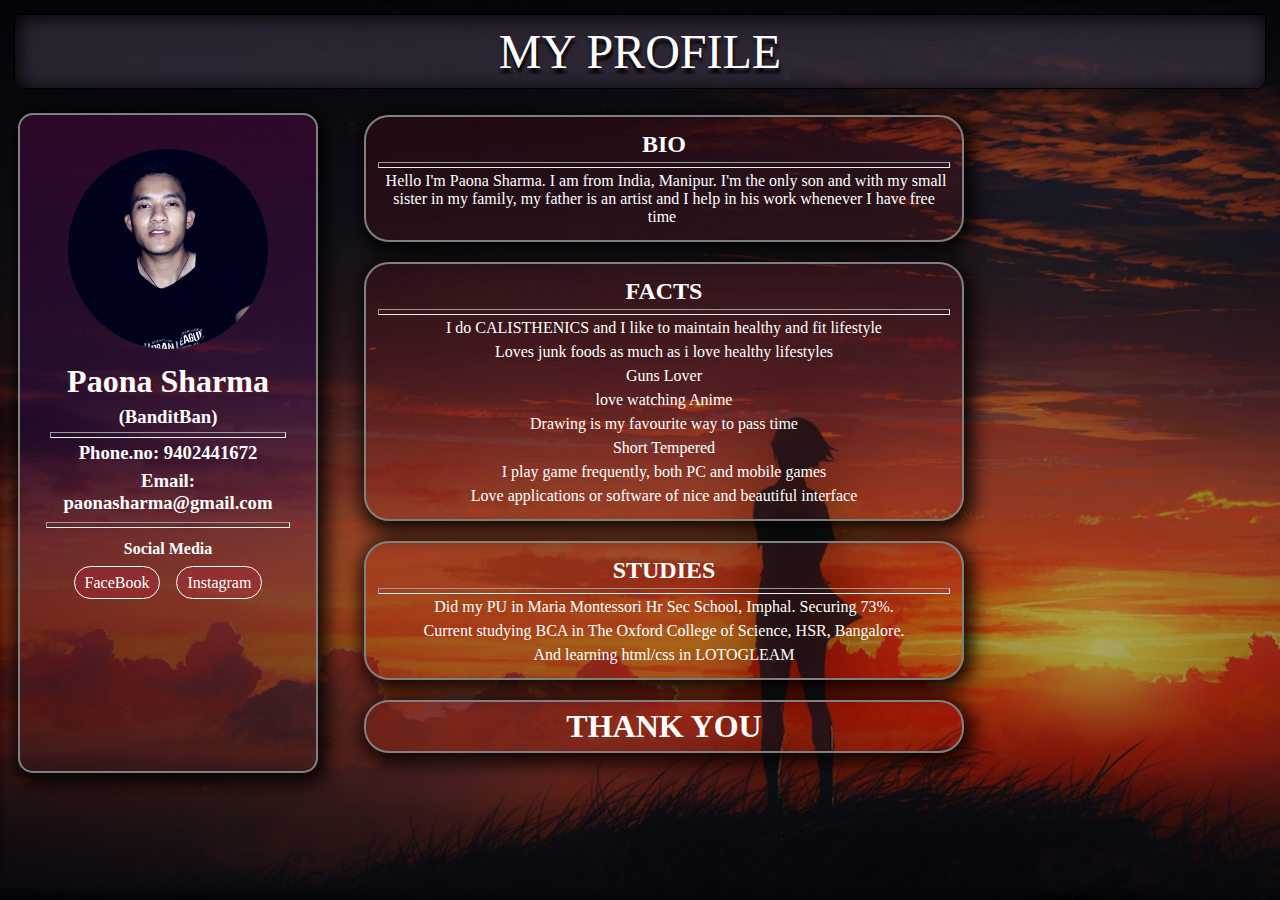
==== index.html @ 76991b9e "changed project heading" ====
<!DOCTYPE html>
<html>
	<head>
		<meta name="viewport" content="width=device-width initial-scale=1.0">
		<title>ABOUT MYSELF</title>
		<link rel="stylesheet" type="text/css" href="./css/style.css">
		</head>
	<body>
	<div class="container">
			<div class="main">
					<p> MY PROFILE </p>
				</div>
				<audio autoplay>  
					<source src="./assets/audio/Kamado Tanjirou no Uta.mp3" type="audio/mpeg">  
				</audio>  
			<div class="indexcontent">
				<div class="index">
					<div class="dp">
						<div class="hover">
							
						</div>
						<img onmouseenter="nextimg()" onmouseleave="previmg()" id="dp1" src="./assets/image/dp1.jpeg">
						<img id="dp2" src="./assets/image/dp2.jpg">
						<!--<button onclick="settitle()">set</button>-->
						<!--<button onclick="removetitle()">remove</button>-->
						<div class="dptext">
							<h1>Paona Sharma</h1>
							<h3>(BanditBan)</h3>
							<hr/>					
							<h3>Phone.no: 9402441672</h3>
							<h3>Email: paonasharma@gmail.com</h3>
						</div>
						<hr/>
						<div class="contact">	
							<ul>
								<h4>Social Media</h4>
								<li><a href="https://www.facebook.com/profile.php?id=100005019318935" target=".blank">FaceBook</a></li>
								<li><a href="https://www.instagram.com/paonaphurai/" target=".blank">Instagram</a></li>
							</ul>
						</div>
					</div>
				</div>
				
				<div class="content">
					<div class="bio">
						<h2>BIO</h2>
						<hr/>
						<p><font color="#fff">Hello I'm Paona Sharma. I am from India, Manipur. I'm the only son and with my small sister in my family, my father is an artist and I help in his work whenever I have free time</font></p>	
					</div>
					<div class="interest">
						<h2>FACTS</h2>
						<hr/>
						<p>I do CALISTHENICS and I like to maintain healthy and fit lifestyle</p>
						<p>Loves junk foods as much as i love healthy lifestyles</p>
						<p>Guns Lover</p>
						<p>love watching Anime</p>
						<p>Drawing is my favourite way to pass time</p>
						<p>Short Tempered</p>
						<p>I play game frequently, both PC and mobile games</p>
						<p>Love applications or software of nice and beautiful interface</p>
					</div>
					<div class="studies">
						<h2>STUDIES</h2>
						<hr/>
						<p>Did my PU in Maria Montessori Hr Sec School, Imphal. Securing 73%.</p>
						<p> Current studying BCA in The Oxford College of Science, HSR, Bangalore.</p>
						<p>And learning html/css in LOTOGLEAM</p>
					</div>
					<div class="tq">
						<h1>THANK YOU</h1>
					</div>
				</div>
			</div>
	</div>
		<script>
			var a=document.getElementById("dp1");
			function settitle()
			{a.title="paonasharma@gmail";}
			function removetitle()
			{
			a.title="";
			}
			
			function nextimg()
			{
			a.src="./assets/image/dp2.jpg";
			}
			function previmg()
			{
			a.src="./assets/image/dp1.jpeg";
			}
			
		</script>
	</body>
</html>
---- css/style.css ----
*{
	box-sizing:border-box;
	margin: 2px;
	padding: 2px;
	font-family: Century Gothic;
}
body{
	background-image:url(../assets/image/sunset-view-anime.jpg);
	background-attachment: fixed;
	background-size: cover;
	text-align: center;
}

.main{
	position:relative;
	font-size: -webkit-xxx-large;
    text-shadow: 1px 5px 3px black;
	color:#fff;
	border:1px solid black;
	border-bottom-right-radius: 10px;
	border-bottom-left-radius: 10px;
	background-color:#65586f61;
    box-shadow: 3px 5px 19px 6px black;
	box-shadow: inset 3px 2px 20px 0px black;
	padding-bottom:5px;
	padding-top:5px;
}



.indexcontent{
	display:flex;
	margin-top: 20px;
}
.content{
	display:block;
	margin:auto;
	margin-left:40px;
}
.bio{
	color:white;
	background-color:rgba(255, 0, 0, 0.08);
	width: 600px;
	border: 2px solid gray;
	padding:10px;
	margin-bottom:20px;
	border-radius: 25px;
	box-shadow: 3px 5px 19px 6px #000000de;
}
.bio:hover{
	background-color:#0089ff24;
	box-shadow: inset 3px  2px 20px 0px black;
}
.interest{
	color: #fff;
	background-color:rgba(255, 0, 0, 0.08);
	box-shadow: 3px 5px 19px 6px #000000de;
	border: 2px solid gray;
	border-radius: 25px;
	width: 600px;
	
	margin-bottom:20px;
	padding:10px;
}
.interest:hover{
	background-color:#0089ff24;
	box-shadow: inset 3px 2px 20px 0px black;
}
.studies{
	color: #fff;
	background-color:rgba(255, 0, 0, 0.08);
	box-shadow: 3px 5px 19px 6px #000000de;
	border: 2px solid gray;
	border-radius: 25px;
	width: 600px;
	margin-bottom:20px;
	padding:10px;
}
.studies:hover{
	background-color:#0089ff24;
	box-shadow: inset 3px 2px 20px 0px black;
}
.tq{
	color: #fff;
	background-color:rgba(255, 0, 0, 0.08);
	box-shadow: 3px 5px 19px 6px #000000de;
	border: 2px solid gray;
	border-radius: 25px;
	width: 600px;
	margin-bottom:20px;
}
.index{
	color: #fff;
	background-image: linear-gradient(#53063f7d, #1800773b, #00006300);
	box-shadow: 3px 5px 19px 6px #000000de;
	border: 2px solid gray;
	border-radius:15px;
	width: 300px;
	padding:20px;
}
.index:hover{
	background-color:#86000033;
	box-shadow: inset 3px 2px 20px 0px black;
}
#dp1{
	border-radius:50%;
	height:200px;
	width:200px;
	padding:0px;

}
#dp1:hover{
	box-shadow: 3px 5px 19px 6px black;
	height:200;
	width:200;
	background-image:url("assets/dp2.jpg");
}
#dp2{
	display:none;
}
.contact ul h4{
	color:#fff;
	margin-bottom:10px;
}
.contact ul li{
	display:inline-block;
}
.contact ul li a{
	color: #fff;
	padding: 7px 10px;
	border: 1px solid #fff;
	border-radius: 25px;
	text-decoration: none;
	background-color:#d01f503d;
	animation-name: y;
	animation-duration:40s;
	animation-iteration-count:infinite;
}
@keyframes y{
	from{
		background-color:rgba(73, 1, 1, 0.575);
	}
	to{
		background-color:rgba(2, 2, 77, 0.74);
	}
}
.contact a:hover{
	background-color:#fff;
	color:black;
}
@media screen and (max-width:1000px){
	*{
		margin:auto;
		color:#fff;
		font-family:bold;
		padding:0.5px;
	}
	.indexcontent{
		display:block;
	}
	.main{
		margin:auto;
		width:100%;
		margin-bottom:50px;
	}
	.index{

		width:90%;
		margin-bottom:50px;
	}
	.content{
		font-size:20px;
		margin:auto;
		display:block;
	}
	.bio{
		width:90%;
	}
	.interest{
		width:90%;
	}
	.studies{
		width:90%;
	}
	.tq{
		width:90%;
	}
}
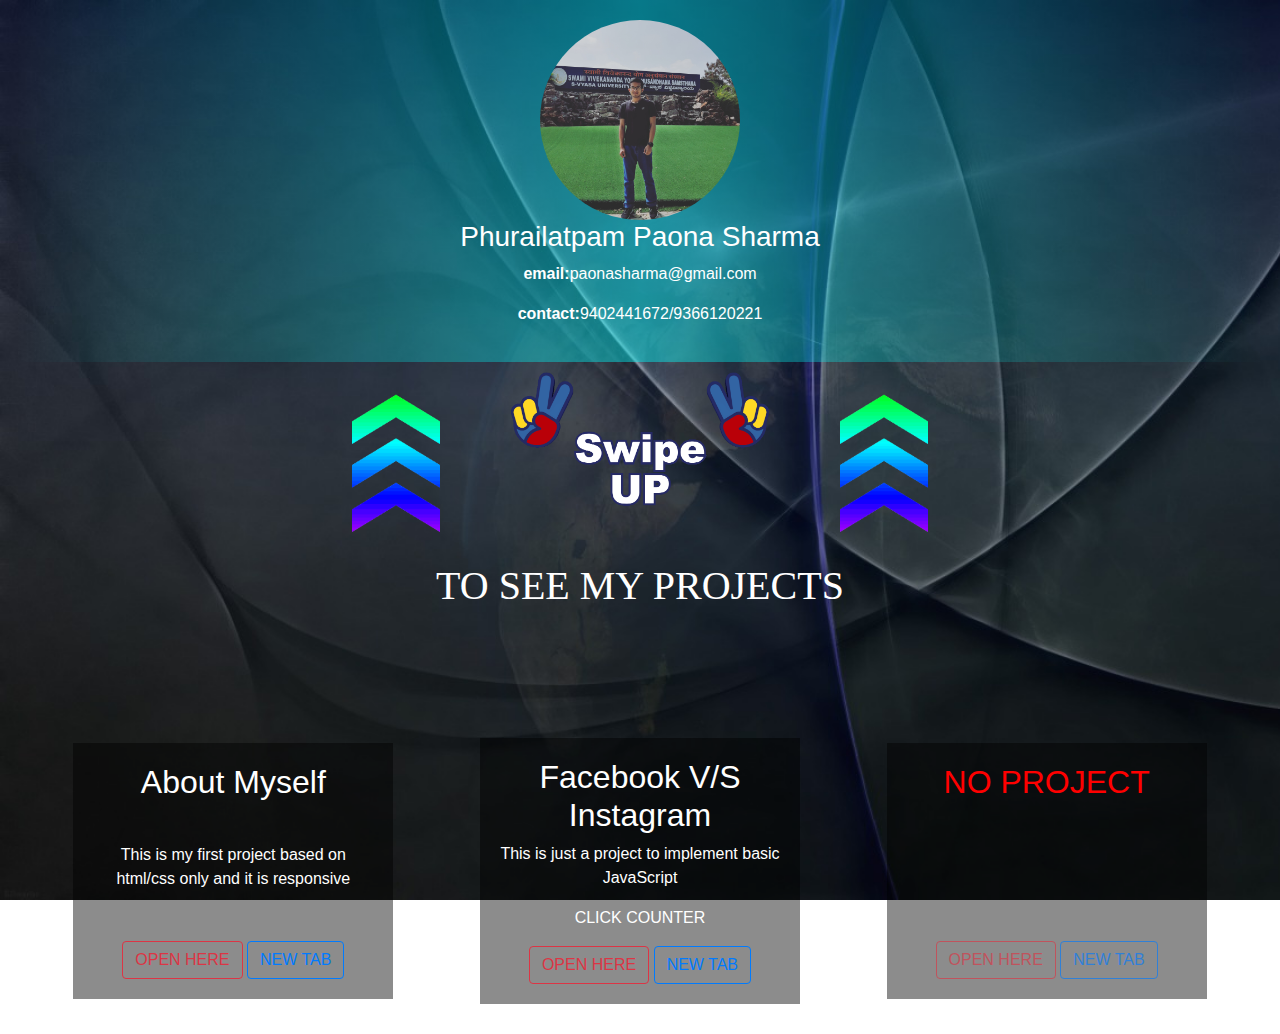
==== commit f4bf4397: "changed the whole project and gave link" ====
--- a/index.html
+++ b/index.html
@@ -2,94 +2,58 @@
 <html>
 	<head>
 		<meta name="viewport" content="width=device-width initial-scale=1.0">
-		<title>ABOUT MYSELF</title>
+        <link rel="stylesheet" href="https://stackpath.bootstrapcdn.com/bootstrap/4.3.1/css/bootstrap.min.css"/>
+		<title>My Projects</title>
 		<link rel="stylesheet" type="text/css" href="./css/style.css">
 		</head>
 	<body>
-	<div class="container">
-			<div class="main">
-					<p> MY PROFILE </p>
+	<div class="container-fluid">
+			<div class="toppart">
+				<div class="profile">
+					<img src="./assets/image/profilePic.jpg"/>
+					<h3>Phurailatpam Paona Sharma</h3>
+					<p><b>email:</b>paonasharma@gmail.com</p>
+					<p><b>contact:</b>9402441672/9366120221</p>
 				</div>
-				<audio autoplay>  
-					<source src="./assets/audio/Kamado Tanjirou no Uta.mp3" type="audio/mpeg">  
-				</audio>  
-			<div class="indexcontent">
-				<div class="index">
-					<div class="dp">
-						<div class="hover">
-							
-						</div>
-						<img onmouseenter="nextimg()" onmouseleave="previmg()" id="dp1" src="./assets/image/dp1.jpeg">
-						<img id="dp2" src="./assets/image/dp2.jpg">
-						<!--<button onclick="settitle()">set</button>-->
-						<!--<button onclick="removetitle()">remove</button>-->
-						<div class="dptext">
-							<h1>Paona Sharma</h1>
-							<h3>(BanditBan)</h3>
-							<hr/>					
-							<h3>Phone.no: 9402441672</h3>
-							<h3>Email: paonasharma@gmail.com</h3>
-						</div>
-						<hr/>
-						<div class="contact">	
-							<ul>
-								<h4>Social Media</h4>
-								<li><a href="https://www.facebook.com/profile.php?id=100005019318935" target=".blank">FaceBook</a></li>
-								<li><a href="https://www.instagram.com/paonaphurai/" target=".blank">Instagram</a></li>
-							</ul>
-						</div>
+				<img src="./assets/gif/source.gif"/>	<img src="./assets/gif/file.gif"/>	<img src="./assets/gif/source.gif"/>
+				<h1>to see my projects</h1></br></br></br></br></br>
+			</div>
+			<!-- <div class="headings col-12">
+				<h1>Hello there!  Thank you for visiting my webpage</h1>
+				<h1>I'm Paona Sharma from Manipur, I'm a web-designer</h1>
+				<marquee width="100%" direction="left" scrollamount="12"><h2>Hello there!  Thank you for visiting my webpage. I'm Paona Sharma from Manipur, I'm a web-designer</h2></marquee>
+			</div>
+			<div class="gif">
+				<img src="./assets/gif/naruto.gif" alt="running Naruto">
+			</div> -->
+			<div class="project-list col-12">
+				<div class="project ">
+					<h2>About Myself</h2>
+					<p>This is my first project based on html/css only and it is responsive</p>
+					<div class="btn-wraper">
+					<a href="./projects/project-myself/index.html"><button class="btn btn-outline-danger">OPEN HERE</button></a>
+					<a href="./projects/project-myself/index.html" target="_blank"><button class="btn btn-outline-primary">NEW TAB</button></a>
+					</div>
+				</div>
+				<div class="project ">
+					<h2>Facebook V/S Instagram</h2>
+					<p>This is just a project to implement basic JavaScript</p>
+					<p>CLICK COUNTER</p>
+					<div class="btn-wraper">
+					<a href="./projects/fbVsInsta/index.html"><button class="btn btn-outline-danger">OPEN HERE</button></a>
+					<a href="./projects/fbVsInsta/index.html" target="_blank"><button class="btn btn-outline-primary">NEW TAB</button></a>
+					</div>
+				</div>
+				<div class="project ">
+					<h2 style="color: RED;">NO PROJECT</h2>
+					<div class="btn-wraper">
+						<button class="btn btn-outline-danger" disabled>OPEN HERE</button>
+					<button class="btn btn-outline-primary" disabled>NEW TAB</button>
 					</div>
 				</div>
 				
-				<div class="content">
-					<div class="bio">
-						<h2>BIO</h2>
-						<hr/>
-						<p><font color="#fff">Hello I'm Paona Sharma. I am from India, Manipur. I'm the only son and with my small sister in my family, my father is an artist and I help in his work whenever I have free time</font></p>	
-					</div>
-					<div class="interest">
-						<h2>FACTS</h2>
-						<hr/>
-						<p>I do CALISTHENICS and I like to maintain healthy and fit lifestyle</p>
-						<p>Loves junk foods as much as i love healthy lifestyles</p>
-						<p>Guns Lover</p>
-						<p>love watching Anime</p>
-						<p>Drawing is my favourite way to pass time</p>
-						<p>Short Tempered</p>
-						<p>I play game frequently, both PC and mobile games</p>
-						<p>Love applications or software of nice and beautiful interface</p>
-					</div>
-					<div class="studies">
-						<h2>STUDIES</h2>
-						<hr/>
-						<p>Did my PU in Maria Montessori Hr Sec School, Imphal. Securing 73%.</p>
-						<p> Current studying BCA in The Oxford College of Science, HSR, Bangalore.</p>
-						<p>And learning html/css in LOTOGLEAM</p>
-					</div>
-					<div class="tq">
-						<h1>THANK YOU</h1>
-					</div>
-				</div>
 			</div>
 	</div>
-		<script>
-			var a=document.getElementById("dp1");
-			function settitle()
-			{a.title="paonasharma@gmail";}
-			function removetitle()
-			{
-			a.title="";
-			}
-			
-			function nextimg()
-			{
-			a.src="./assets/image/dp2.jpg";
-			}
-			function previmg()
-			{
-			a.src="./assets/image/dp1.jpeg";
-			}
-			
-		</script>
+	<script src="./script.js"></script>
 	</body>
 </html>--- a/css/style.css
+++ b/css/style.css
@@ -1,188 +1,126 @@
 *{
-	box-sizing:border-box;
-	margin: 2px;
-	padding: 2px;
-	font-family: Century Gothic;
+	box-sizing: border-box;
+
 }
 body{
-	background-image:url(../assets/image/sunset-view-anime.jpg);
+	margin: 0 auto;
+	display: flex;
+	justify-content: center;
+	align-items: center;
+	text-align: center;
+	background-image: url(../assets/image/background1.jpeg);
+	/* background-image: linear-gradient(45deg,rgb(2, 0, 0),rgb(8, 0, 44)); */
 	background-attachment: fixed;
 	background-size: cover;
-	text-align: center;
+	background-repeat: no-repeat;
+}
+.profile{
+	color: #fff;
+	background-image: linear-gradient(90deg,rgba(1, 1, 32, 0),rgba(0, 255, 255, 0.431),rgba(1, 1, 32, 0));
+	margin: auto;
+	padding: 20px;
+}
+.profile img{
+	height:200px;
+	width:200px;
+	border-radius: 50%;
+}
+.toppart img{
+	height: 200px;
+	width: auto;
+}
+.toppart h1{
+	font-family: cursive;
+	text-transform: uppercase;
+	color: #fff;
+}
+/* .headings{
+	padding-top: 10px;
+	padding-bottom: 10px;
+	text-transform: uppercase;
+	background-image: linear-gradient(black,rgba(0, 0, 0, 0.116));
+	color:#fff;
+}
+.headings marquee{
+	display: none;
+} */
+/* .gif
+{
+  transition: all 6s ease-in-out;
+  -webkit-transition: all 6s ease-in-out;
+  -moz-transition: all 6s ease-in-out;
+  -o-transition: all 6s ease-in-out;
+  -ms-transition: all 6s ease-in-out;
+}
+.gif:hover
+{
+  transform: translate(85vw,0);
+  -webkit-transform: translate(85vw,0);
+  -moz-transform: translate(85vw,0);
+  -o-transform: translate(85vw,0);
+  -ms-transform: translate(85vw,0);
+} */
+
+.project-list{
+	height: 100%;
+	display: flex;
+	justify-content: space-around;
+	align-items: center;
+	flex-wrap: wrap;
 }
 
-.main{
-	position:relative;
-	font-size: -webkit-xxx-large;
-    text-shadow: 1px 5px 3px black;
-	color:#fff;
-	border:1px solid black;
-	border-bottom-right-radius: 10px;
-	border-bottom-left-radius: 10px;
-	background-color:#65586f61;
-    box-shadow: 3px 5px 19px 6px black;
-	box-shadow: inset 3px 2px 20px 0px black;
-	padding-bottom:5px;
-	padding-top:5px;
+.project{
+	display: flex;
+	flex-wrap: wrap;
+	flex-direction: column;
+	justify-content: space-between;
+	min-height: 20vw;
+	padding:20px;
+	width: 25vw;
+	background-color: rgba(0, 0, 0, 0.452);
+	color: #fff;
+	margin-bottom: 30px;
+}
+.project button{
+	bottom:0;
 }
 
 
+@media screen and (max-width:600px){
+	.profile{
+		color: #fff;
+		background-image: linear-gradient(rgba(1, 1, 49, 0.65),rgba(0, 255, 255, 0.431),rgba(1, 1, 32, 0));
+	}
+	.project-list{
+		display: flex;
+		flex-direction: column;
+	
+		
+	}
 
-.indexcontent{
-	display:flex;
-	margin-top: 20px;
-}
-.content{
-	display:block;
-	margin:auto;
-	margin-left:40px;
-}
-.bio{
-	color:white;
-	background-color:rgba(255, 0, 0, 0.08);
-	width: 600px;
-	border: 2px solid gray;
-	padding:10px;
-	margin-bottom:20px;
-	border-radius: 25px;
-	box-shadow: 3px 5px 19px 6px #000000de;
-}
-.bio:hover{
-	background-color:#0089ff24;
-	box-shadow: inset 3px  2px 20px 0px black;
-}
-.interest{
-	color: #fff;
-	background-color:rgba(255, 0, 0, 0.08);
-	box-shadow: 3px 5px 19px 6px #000000de;
-	border: 2px solid gray;
-	border-radius: 25px;
-	width: 600px;
-	
-	margin-bottom:20px;
-	padding:10px;
-}
-.interest:hover{
-	background-color:#0089ff24;
-	box-shadow: inset 3px 2px 20px 0px black;
-}
-.studies{
-	color: #fff;
-	background-color:rgba(255, 0, 0, 0.08);
-	box-shadow: 3px 5px 19px 6px #000000de;
-	border: 2px solid gray;
-	border-radius: 25px;
-	width: 600px;
-	margin-bottom:20px;
-	padding:10px;
-}
-.studies:hover{
-	background-color:#0089ff24;
-	box-shadow: inset 3px 2px 20px 0px black;
-}
-.tq{
-	color: #fff;
-	background-color:rgba(255, 0, 0, 0.08);
-	box-shadow: 3px 5px 19px 6px #000000de;
-	border: 2px solid gray;
-	border-radius: 25px;
-	width: 600px;
-	margin-bottom:20px;
-}
-.index{
-	color: #fff;
-	background-image: linear-gradient(#53063f7d, #1800773b, #00006300);
-	box-shadow: 3px 5px 19px 6px #000000de;
-	border: 2px solid gray;
-	border-radius:15px;
-	width: 300px;
-	padding:20px;
-}
-.index:hover{
-	background-color:#86000033;
-	box-shadow: inset 3px 2px 20px 0px black;
-}
-#dp1{
-	border-radius:50%;
-	height:200px;
-	width:200px;
-	padding:0px;
-
-}
-#dp1:hover{
-	box-shadow: 3px 5px 19px 6px black;
-	height:200;
-	width:200;
-	background-image:url("assets/dp2.jpg");
-}
-#dp2{
-	display:none;
-}
-.contact ul h4{
-	color:#fff;
-	margin-bottom:10px;
-}
-.contact ul li{
-	display:inline-block;
-}
-.contact ul li a{
-	color: #fff;
-	padding: 7px 10px;
-	border: 1px solid #fff;
-	border-radius: 25px;
-	text-decoration: none;
-	background-color:#d01f503d;
-	animation-name: y;
-	animation-duration:40s;
-	animation-iteration-count:infinite;
-}
-@keyframes y{
-	from{
-		background-color:rgba(73, 1, 1, 0.575);
+	.project{
+		margin:0 auto;
+		display: flex;
+		flex-direction: column;
+		justify-content: space-between;
+		padding:20px;
+		width: 100%;
+		margin-bottom:5vw;
+		background-color: rgba(0, 0, 0, 0.308);
+		
 	}
-	to{
-		background-color:rgba(2, 2, 77, 0.74);
+	.headings{
+		padding-top: 10px;
+		padding-bottom: 10px;
+		text-transform: uppercase;
+		background-image: linear-gradient(black,rgba(0, 0, 0, 0.5));
+		color:#fff;
 	}
-}
-.contact a:hover{
-	background-color:#fff;
-	color:black;
-}
-@media screen and (max-width:1000px){
-	*{
-		margin:auto;
-		color:#fff;
-		font-family:bold;
-		padding:0.5px;
+	.headings h1{
+		display: none;
 	}
-	.indexcontent{
-		display:block;
-	}
-	.main{
-		margin:auto;
-		width:100%;
-		margin-bottom:50px;
-	}
-	.index{
-
-		width:90%;
-		margin-bottom:50px;
-	}
-	.content{
-		font-size:20px;
-		margin:auto;
-		display:block;
-	}
-	.bio{
-		width:90%;
-	}
-	.interest{
-		width:90%;
-	}
-	.studies{
-		width:90%;
-	}
-	.tq{
-		width:90%;
+	.headings marquee{
+		font-family: 'Courier New', Courier, monospace;
+		display: flex;
 	}
 }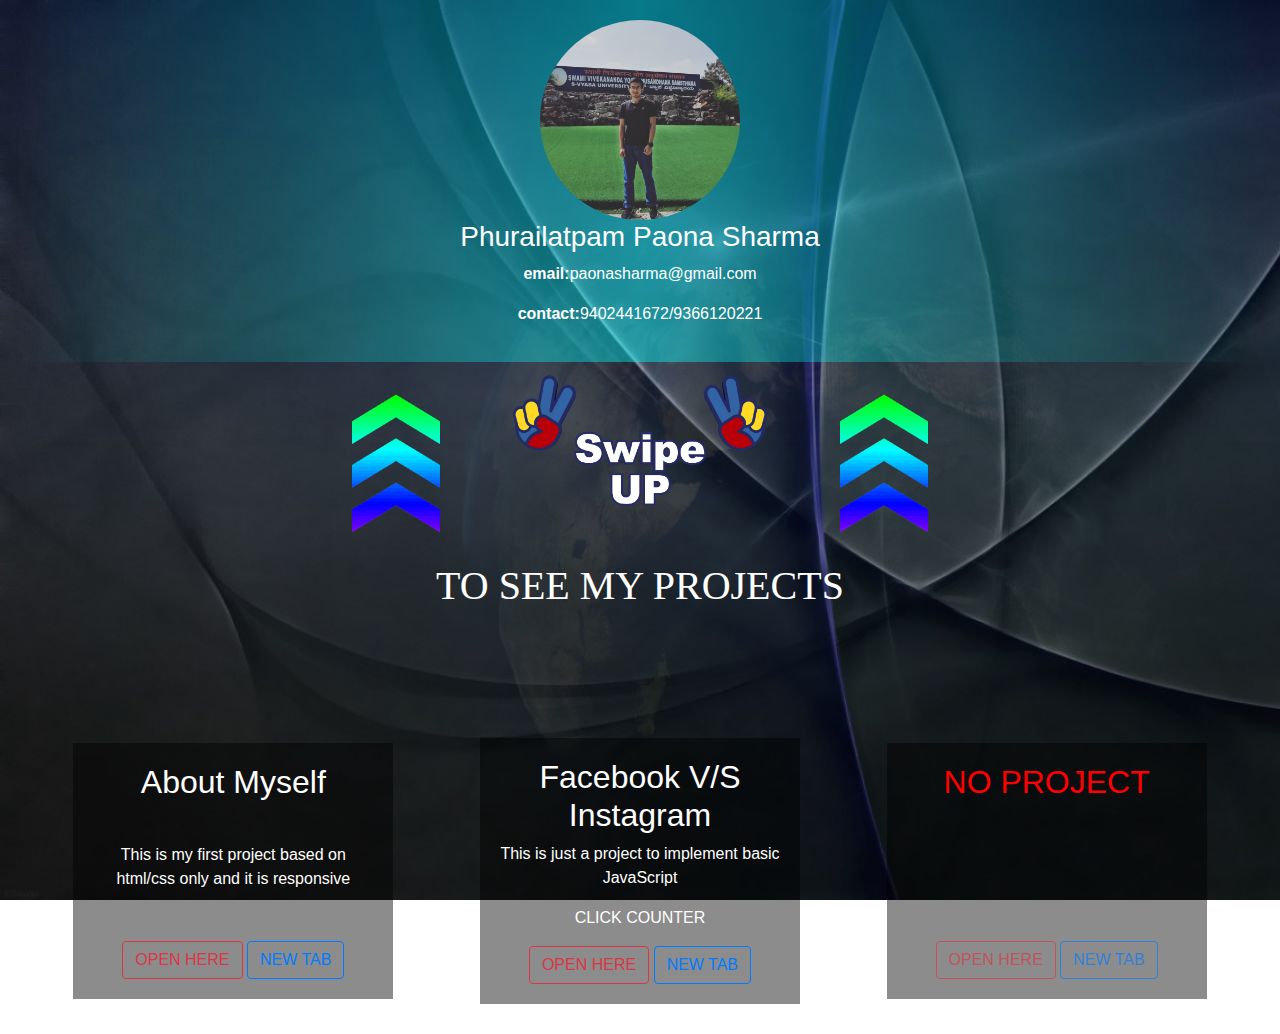
==== commit f9120962: "my-profile updated" ====
--- a/index.html
+++ b/index.html
@@ -31,8 +31,8 @@
 					<h2>About Myself</h2>
 					<p>This is my first project based on html/css only and it is responsive</p>
 					<div class="btn-wraper">
-					<a href="./projects/project-myself/index.html"><button class="btn btn-outline-danger">OPEN HERE</button></a>
-					<a href="./projects/project-myself/index.html" target="_blank"><button class="btn btn-outline-primary">NEW TAB</button></a>
+					<a href="./projects/My_Profile/index.html"><button class="btn btn-outline-danger">OPEN HERE</button></a>
+					<a href="./projects/My_Profile/index.html" target="_blank"><button class="btn btn-outline-primary">NEW TAB</button></a>
 					</div>
 				</div>
 				<div class="project ">
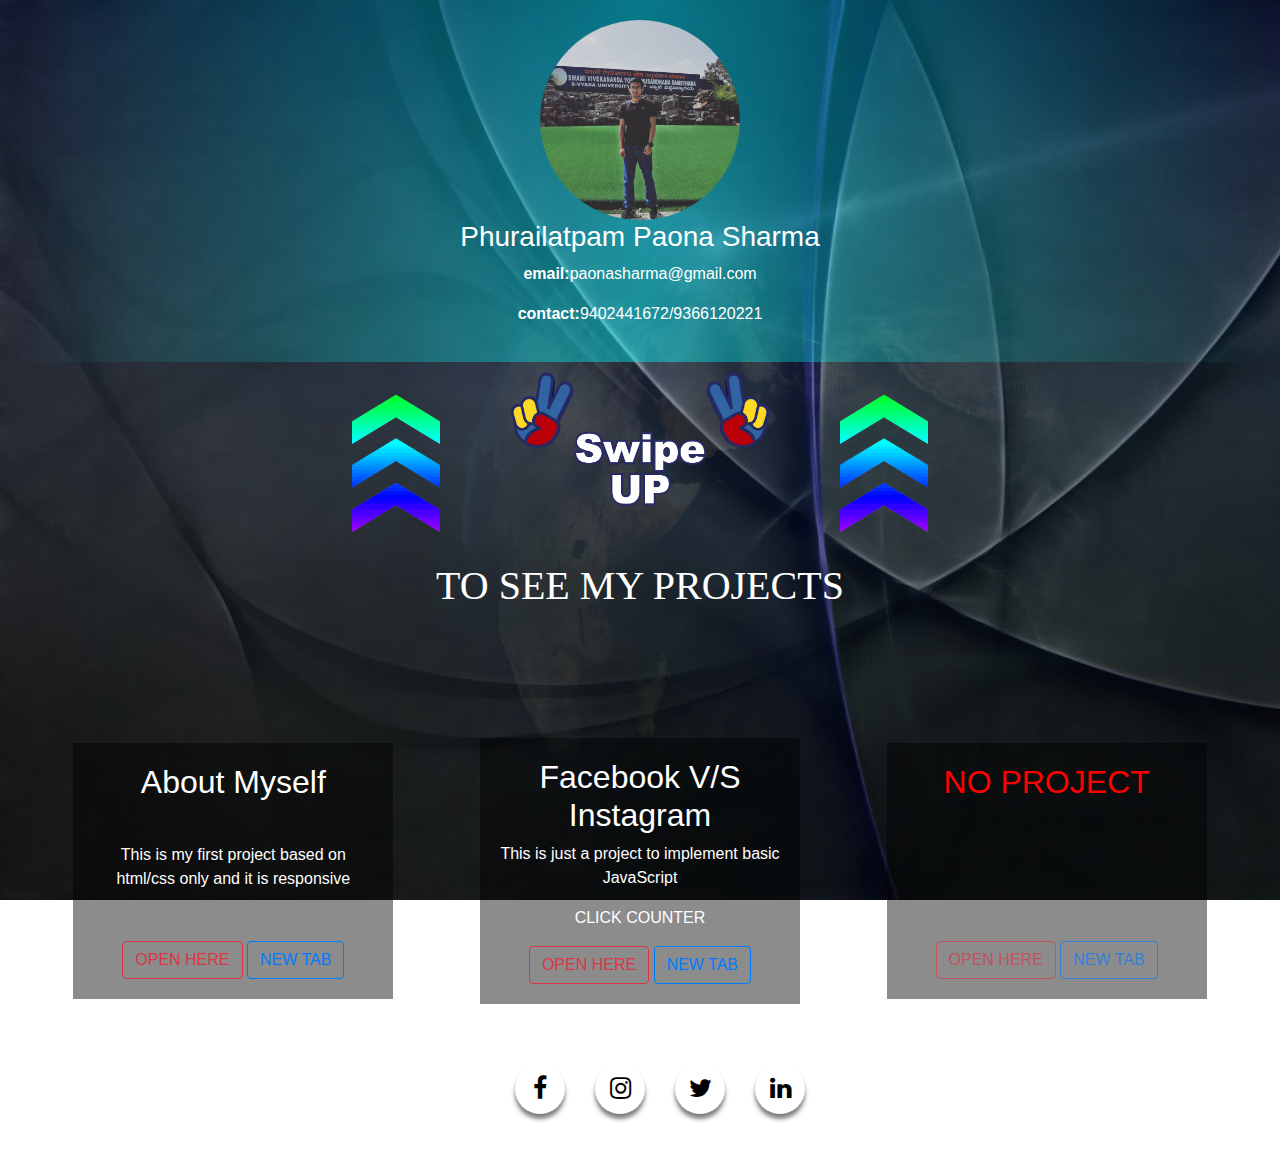
==== commit ca238659: "added social media buttons" ====
--- a/index.html
+++ b/index.html
@@ -4,6 +4,7 @@
 		<meta name="viewport" content="width=device-width initial-scale=1.0">
         <link rel="stylesheet" href="https://stackpath.bootstrapcdn.com/bootstrap/4.3.1/css/bootstrap.min.css"/>
 		<title>My Projects</title>
+		<link rel="stylesheet" href="https://stackpath.bootstrapcdn.com/font-awesome/4.7.0/css/font-awesome.min.css">
 		<link rel="stylesheet" type="text/css" href="./css/style.css">
 		</head>
 	<body>
@@ -53,6 +54,14 @@
 				</div>
 				
 			</div>
+			<div class="social-menu">
+				<ul>
+					<li><a href="https://www.facebook.com/profile.php?id=100005019318935"><i class="fa fa-facebook"></i></a></li>
+					<li><a href="https://www.instagram.com/paonaphurai/"><i class="fa fa-instagram"></i></a></li>
+					<li><a href="https://twitter.com/PaonaPhurai"><i class="fa fa-twitter"></i></a></li>
+					<li><a href="https://www.linkedin.com/in/paona-phurai-48573b1a3/"><i class="fa fa-linkedin"></i></a></li>
+				</ul>
+			</div>
 	</div>
 	<script src="./script.js"></script>
 	</body>
--- a/css/style.css
+++ b/css/style.css
@@ -34,32 +34,6 @@
 	text-transform: uppercase;
 	color: #fff;
 }
-/* .headings{
-	padding-top: 10px;
-	padding-bottom: 10px;
-	text-transform: uppercase;
-	background-image: linear-gradient(black,rgba(0, 0, 0, 0.116));
-	color:#fff;
-}
-.headings marquee{
-	display: none;
-} */
-/* .gif
-{
-  transition: all 6s ease-in-out;
-  -webkit-transition: all 6s ease-in-out;
-  -moz-transition: all 6s ease-in-out;
-  -o-transition: all 6s ease-in-out;
-  -ms-transition: all 6s ease-in-out;
-}
-.gif:hover
-{
-  transform: translate(85vw,0);
-  -webkit-transform: translate(85vw,0);
-  -moz-transform: translate(85vw,0);
-  -o-transform: translate(85vw,0);
-  -ms-transform: translate(85vw,0);
-} */
 
 .project-list{
 	height: 100%;
@@ -84,10 +58,62 @@
 .project button{
 	bottom:0;
 }
+.social-menu{
+	display: flex;
+	justify-content: center;
+	flex-wrap: wrap;
+	padding: 30px;
+	/* background-image: linear-gradient(90deg,rgba(0, 0, 0, 0.5),rgb(12, 12, 12),rgba(0, 0, 0, 0.5)); */
 
+}
+.social-menu ul{
+	display: flex;
+	align-items: center;
+}
+.social-menu ul li{
+	list-style: none;
+	margin: 0 15px;
+}
+.social-menu ul li .fa{
+	font-size: 25px;
+	line-height: 50px;
+	transition: .5s;
+	color:#000;
+}
+.social-menu ul li .fa:hover{
+	color: #fff;
+}
+.social-menu ul li a{
+	position: relative;
+	display: block;
+	width: 50px;
+	height: 50px;
+	border-radius: 50%;
+	background-color: #fff;
+	text-align: center;
+	transition: .5s;
+	box-shadow: 0 5px 4px rgba(0,0,0,.5);
+}
+.social-menu ul li a:hover{
+	transform: translate(0, -10px);
+}
+.social-menu ul li:nth-child(1) a:hover{
+	background-color: #3b5999;
+}
+.social-menu ul li:nth-child(2) a:hover{
+	background-color: #e4405f;
+}
+.social-menu ul li:nth-child(3) a:hover{
+	background-color: #55acee;
+}
+.social-menu ul li:nth-child(4) a:hover{
+	background-color: #007785;
+}
 
 @media screen and (max-width:600px){
 	.profile{
+		margin: auto;
+		width: 100%;
 		color: #fff;
 		background-image: linear-gradient(rgba(1, 1, 49, 0.65),rgba(0, 255, 255, 0.431),rgba(1, 1, 32, 0));
 	}
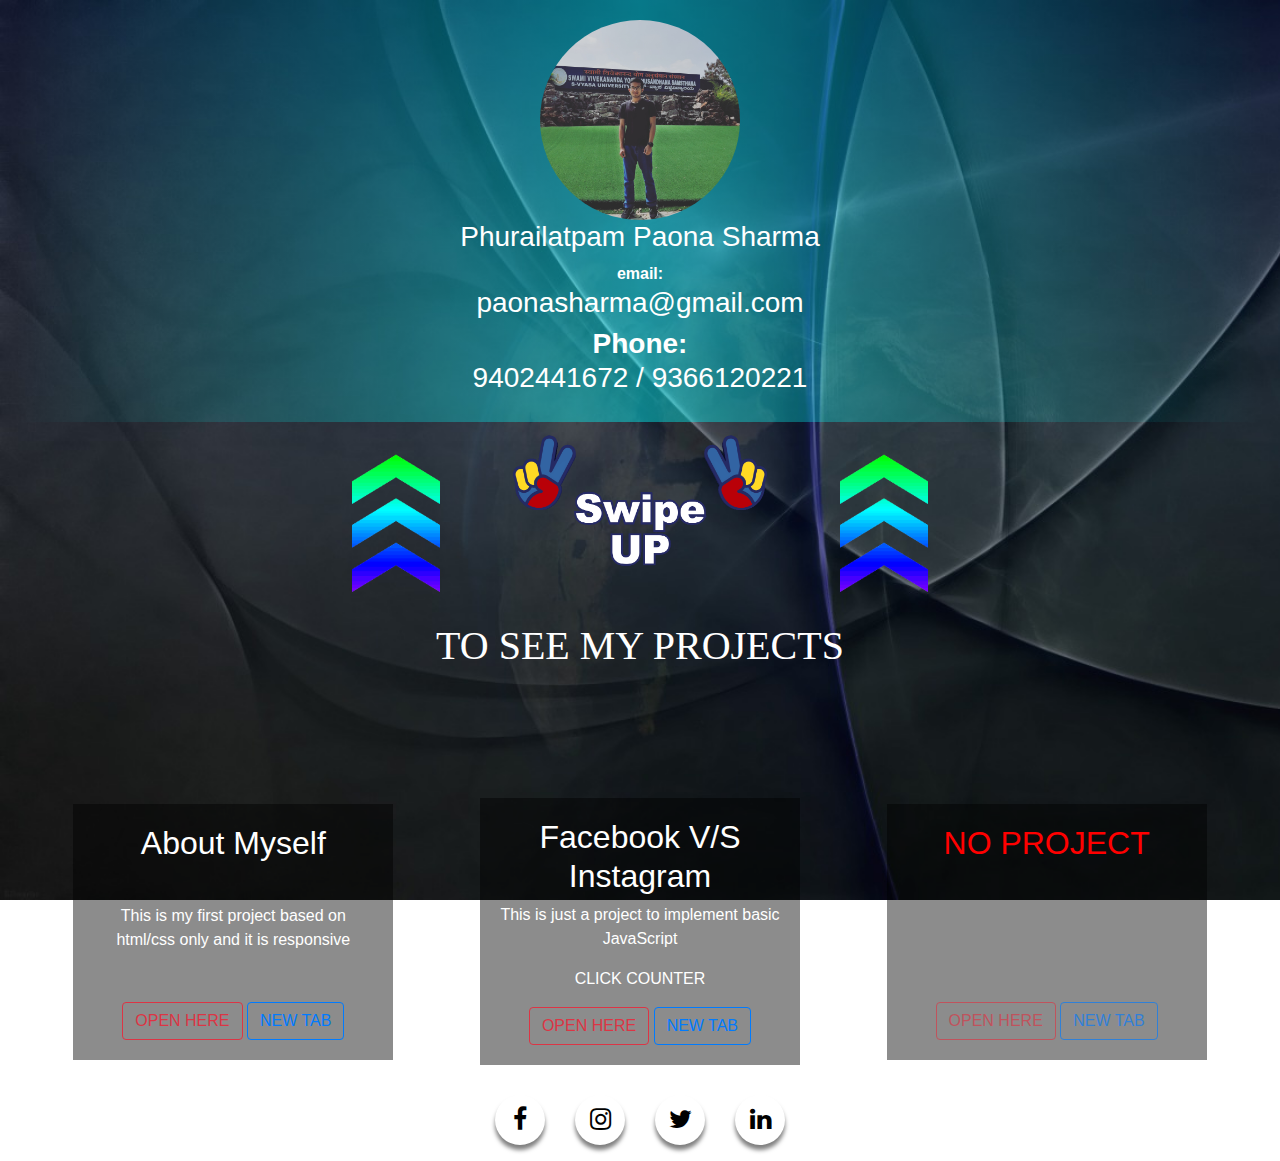
==== commit 2fa443f5: "contacts bold" ====
--- a/index.html
+++ b/index.html
@@ -13,8 +13,8 @@
 				<div class="profile">
 					<img src="./assets/image/profilePic.jpg"/>
 					<h3>Phurailatpam Paona Sharma</h3>
-					<p><b>email:</b>paonasharma@gmail.com</p>
-					<p><b>contact:</b>9402441672/9366120221</p>
+					<b>email:<h3>paonasharma@gmail.com<h3></b>
+					<b>Phone:<h3>9402441672  /  9366120221</h3></b>
 				</div>
 				<img src="./assets/gif/source.gif"/>	<img src="./assets/gif/file.gif"/>	<img src="./assets/gif/source.gif"/>
 				<h1>to see my projects</h1></br></br></br></br></br>
--- a/css/style.css
+++ b/css/style.css
@@ -62,13 +62,11 @@
 	display: flex;
 	justify-content: center;
 	flex-wrap: wrap;
-	padding: 30px;
-	/* background-image: linear-gradient(90deg,rgba(0, 0, 0, 0.5),rgb(12, 12, 12),rgba(0, 0, 0, 0.5)); */
-
 }
 .social-menu ul{
 	display: flex;
 	align-items: center;
+	padding: 0;
 }
 .social-menu ul li{
 	list-style: none;
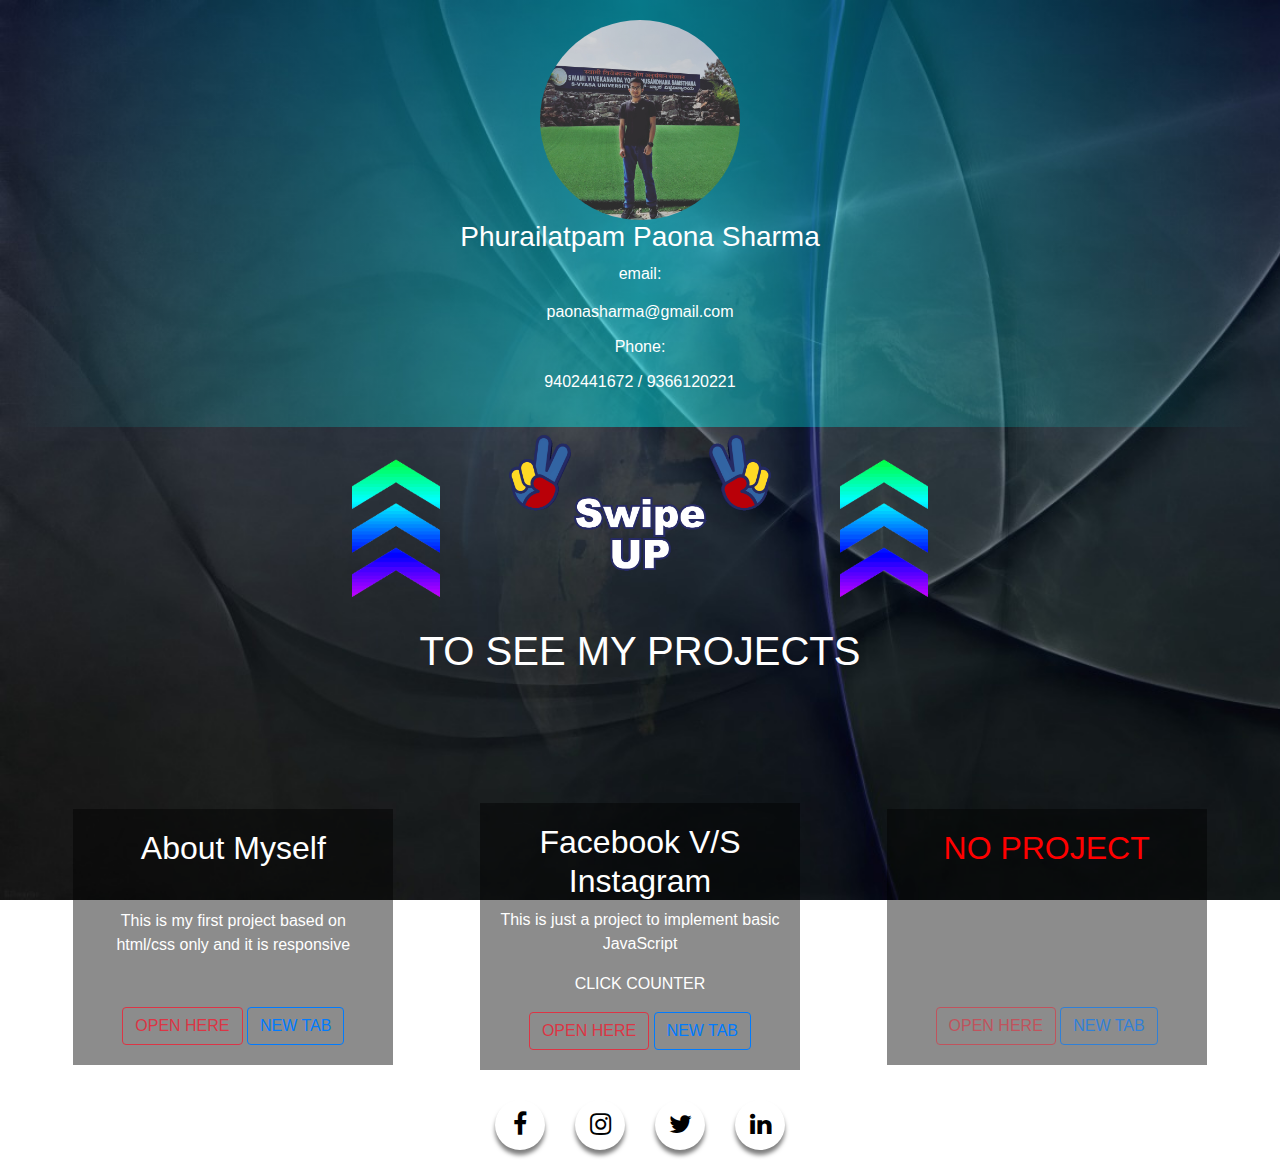
==== commit ae60d435: "font changed" ====
--- a/index.html
+++ b/index.html
@@ -13,8 +13,8 @@
 				<div class="profile">
 					<img src="./assets/image/profilePic.jpg"/>
 					<h3>Phurailatpam Paona Sharma</h3>
-					<b>email:<h3>paonasharma@gmail.com<h3></b>
-					<b>Phone:<h3>9402441672  /  9366120221</h3></b>
+					<p>email:<h6>paonasharma@gmail.com<h6></p>
+					<p>Phone:<h6>9402441672 / 9366120221</h6></p>
 				</div>
 				<img src="./assets/gif/source.gif"/>	<img src="./assets/gif/file.gif"/>	<img src="./assets/gif/source.gif"/>
 				<h1>to see my projects</h1></br></br></br></br></br>
--- a/css/style.css
+++ b/css/style.css
@@ -30,7 +30,7 @@
 	width: auto;
 }
 .toppart h1{
-	font-family: cursive;
+	font-family: 'Lucida Sans', 'Lucida Sans Regular', 'Lucida Grande', 'Lucida Sans Unicode', Geneva, Verdana, sans-serif;
 	text-transform: uppercase;
 	color: #fff;
 }
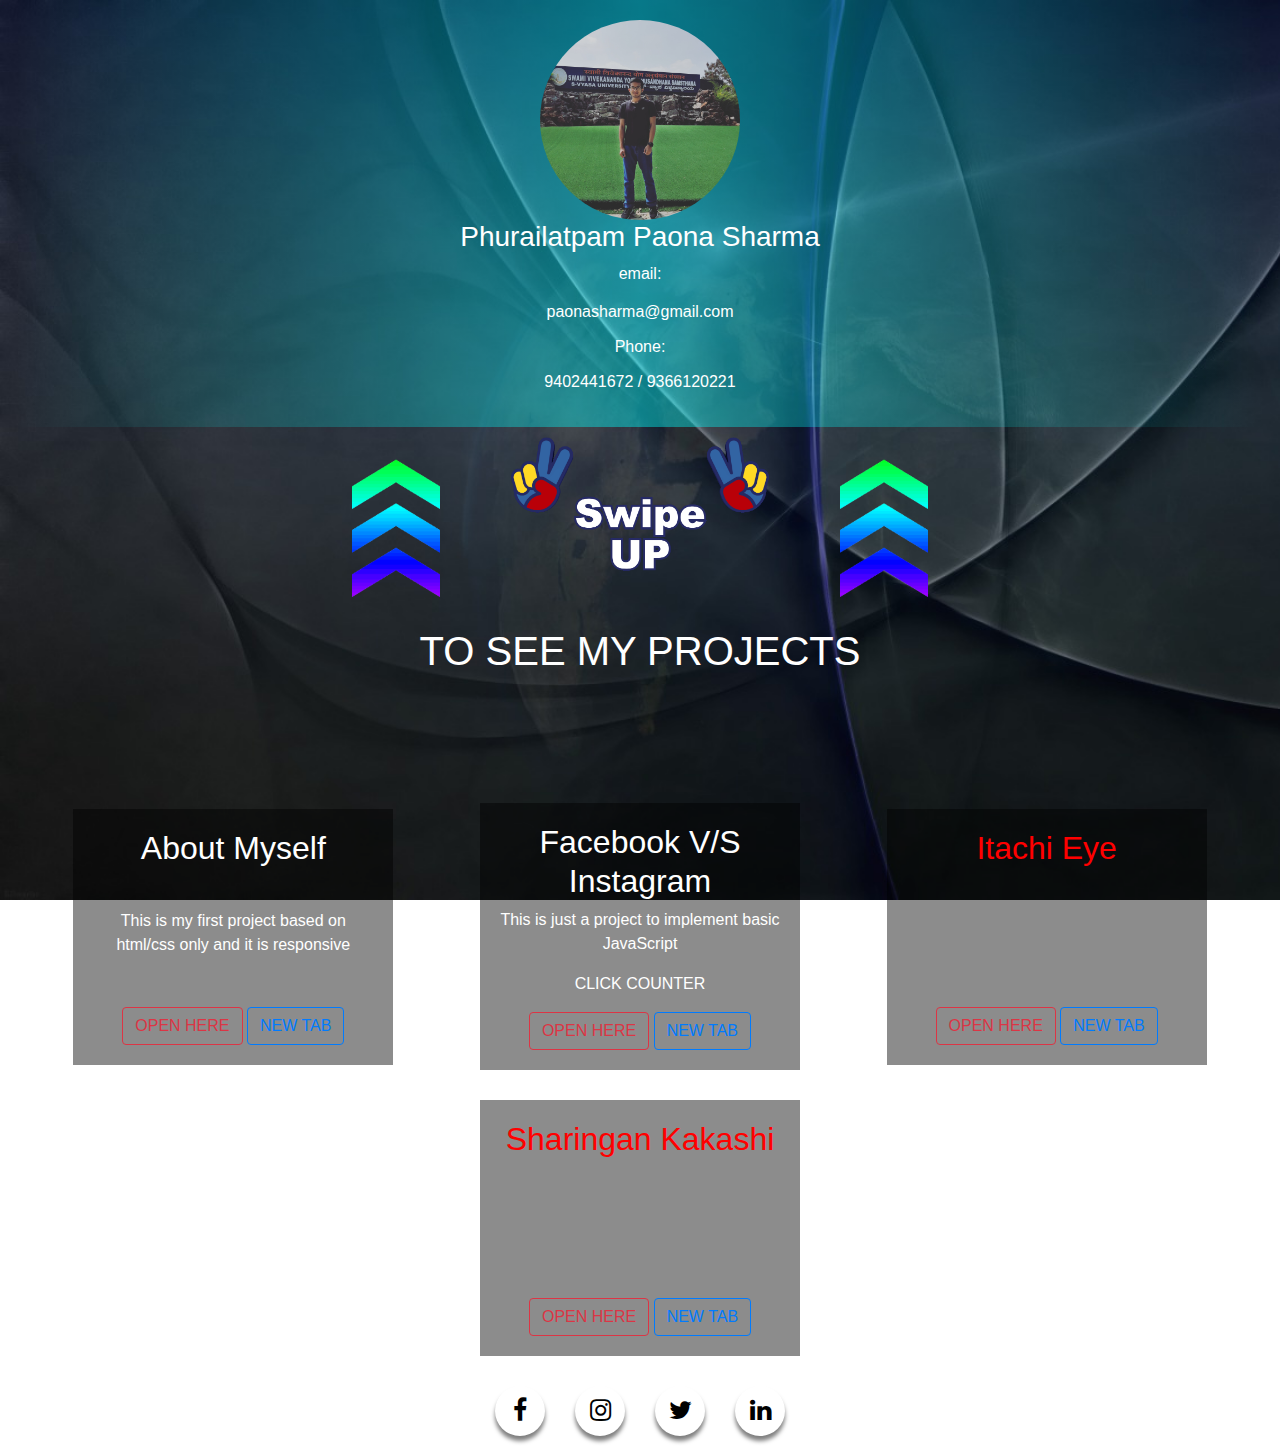
==== commit e7056a45: "added new projects" ====
--- a/index.html
+++ b/index.html
@@ -46,10 +46,17 @@
 					</div>
 				</div>
 				<div class="project ">
-					<h2 style="color: RED;">NO PROJECT</h2>
+					<h2 style="color: red;">Itachi Eye</h2>
 					<div class="btn-wraper">
-						<button class="btn btn-outline-danger" disabled>OPEN HERE</button>
-					<button class="btn btn-outline-primary" disabled>NEW TAB</button>
+						<a href="./projects/itachi/assets/itachi.html"><button class="btn btn-outline-danger">OPEN HERE</button></a>
+						<a href="./projects/itachi/assets/itachi.html" target="_blank"><button class="btn btn-outline-primary">NEW TAB</button></a>
+					</div>
+				</div>
+				<div class="project ">
+					<h2 style="color: red;">Sharingan Kakashi</h2>
+					<div class="btn-wraper">
+						<a href="./projects/Sharingan_eye/index.html"><button class="btn btn-outline-danger">OPEN HERE</button></a>
+						<a href="./projects/Sharingan_eye/index.html" target="_blank"><button class="btn btn-outline-primary">NEW TAB</button></a>
 					</div>
 				</div>
 				
